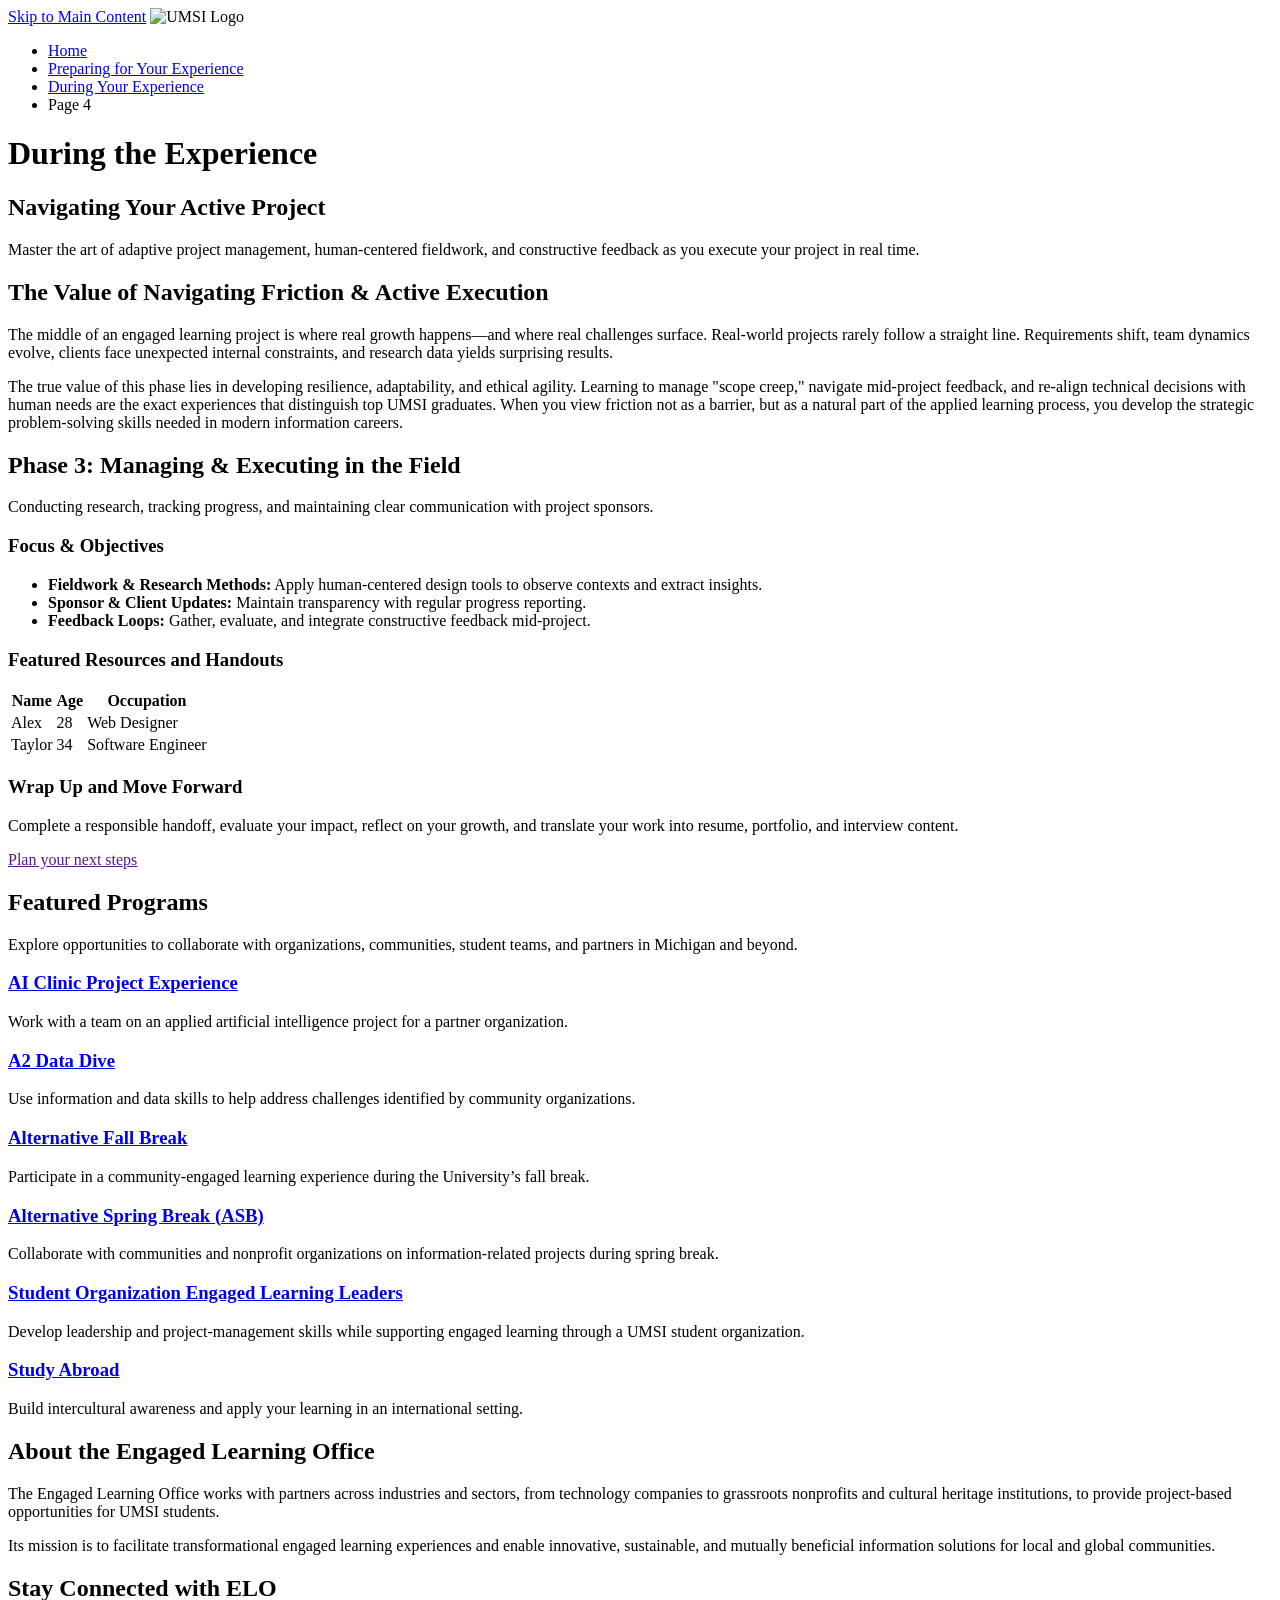
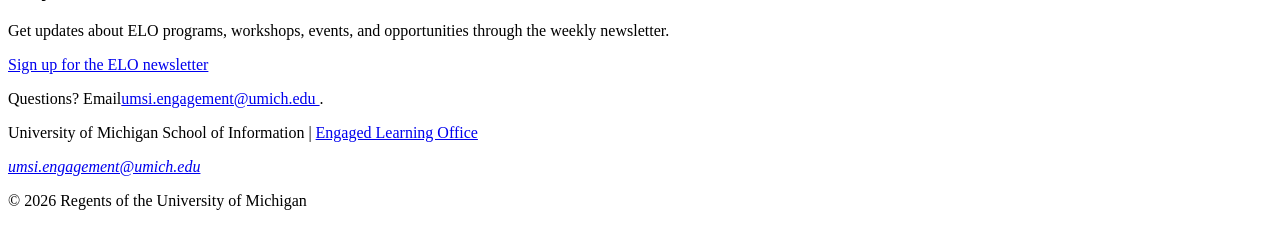
==== during.html @ f4c1eb10 "Add files via upload updated" ====
<!DOCTYPE html>
<html lang="en">
<head>
    <meta charset="UTF-8">
    <meta name="viewport" content="width=device-width, initial-scale=1.0">
    <title>Engaged Learning Resources | UMSI</title>

</head>
<body>

    <header>
  <a href = "#main">Skip to Main Content</a>
        <img src="images/UMSI_signature_vertical_informal_solidblue.jpg" alt="UMSI Logo">
        <nav>
            <ul>
                <li><a href = "index.html">Home</a></li>
                <li><a href = "prep.html">Preparing for Your Experience</a></li>
                <li><a href = "during.html"> During Your Experience</a></li>
                <li><a>Page 4</a></li>
            </ul>
        </nav>
    <h1>During the Experience</h1>

    </header>
    <main id="main">
    <section>
      <h2>Navigating Your Active Project</h2>
      <p> Master the art of adaptive project management, human-centered fieldwork, and constructive feedback as you execute your project in real time.
      </p>
    </section>

<section>
    <h2>The Value of Navigating Friction & Active Execution</h2>

    <p>
        The middle of an engaged learning project is where real growth happens—and where real challenges surface. Real-world projects rarely follow a straight line. Requirements shift, team dynamics evolve, clients face unexpected internal constraints, and research data yields surprising results.
    </p>
    
    <p>
        The true value of this phase lies in developing resilience, adaptability, and ethical agility. Learning to manage "scope creep," navigate mid-project feedback, and re-align technical decisions with human needs are the exact experiences that distinguish top UMSI graduates. When you view friction not as a barrier, but as a natural part of the applied learning process, you develop the strategic problem-solving skills needed in modern information careers.
    </p>

</section>

 <section>
    <h2>Phase 3: Managing & Executing in the Field</h2>
    <p>Conducting research, tracking progress, and maintaining clear communication with project sponsors.
    </p>

      <h3>Focus & Objectives</h3>
      <ul>
        <li><strong>Fieldwork & Research Methods:</strong> Apply human-centered design tools to observe contexts and extract insights.</li>
        <li><strong>Sponsor & Client Updates:</strong> Maintain transparency with regular progress reporting.</li>
        <li><strong>Feedback Loops:</strong> Gather, evaluate, and integrate constructive feedback mid-project.</li>
      </ul>

    <article>
      <h3>Featured Resources and Handouts</h3>
      <table>
        <!-- This is the top header row -->
        <tr>
            <th>Name</th>
            <th>Age</th>
            <th>Occupation</th>
        </tr>
        
        <!-- This is the first row of data -->
        <tr>
            <td>Alex</td>
            <td>28</td>
            <td>Web Designer</td>
        </tr>
        
        <!-- This is the second row of data -->
        <tr>
            <td>Taylor</td>
            <td>34</td>
            <td>Software Engineer</td>
        </tr>
     </table>
      
    </article>

    <article>
      <h3>Wrap Up and Move Forward</h3>
      <p>Complete a responsible handoff, evaluate your impact, reflect on your growth, and translate your work into resume, portfolio, and interview content.</p>
      <a href="">Plan your next steps</a>
    </article>
  </section>

   <section>
    <h2>Featured Programs</h2>
    <p>Explore opportunities to collaborate with organizations, communities, student teams, and partners in Michigan and beyond.</p>
    <article>
    <h3><a href="https://mcompass.umich.edu/_portal/tds-program-brochure?programid=12810">AI Clinic Project Experience</a></h3>
    <p>Work with a team on an applied artificial intelligence project for a partner organization.</p>
    </article>

    <article>
    <h3><a href="https://mcompass.umich.edu/_portal/tds-program-brochure?programid=12556">A2 Data Dive</a></h3>
    <p>Use information and data skills to help address challenges identified by community organizations.</p>
    </article>

     <article>
      <h3><a href="https://mcompass.umich.edu/_portal/tds-program-brochure?programid=11297">Alternative Fall Break</a></h3>
      <p>Participate in a community-engaged learning experience during the University’s fall break.</p>
    </article>

    <article>
      <h3><a href="https://mcompass.umich.edu/_portal/tds-program-brochure?programid=10621">Alternative Spring Break (ASB)</a></h3>
       <p>Collaborate with communities and nonprofit organizations on information-related projects during spring break.</p>
    </article>

    <article>
      <h3><a href="https://mcompass.umich.edu/_portal/tds-program-brochure?programid=12294">Student Organization Engaged Learning Leaders</a></h3>
       <p>Develop leadership and project-management skills while supporting engaged learning through a UMSI student organization.</p>
    </article>

    <article>
      <h3><a href="https://www.si.umich.edu/student-life/study-abroad">Study Abroad</a></h3>
      <p>Build intercultural awareness and apply your learning in an international setting. </p>
    </article>
   </section>
  <section>
    <h2>About the Engaged Learning Office</h2>
    <p>The Engaged Learning Office works with partners across industries and sectors, from technology companies to grassroots nonprofits and cultural heritage institutions, to provide project-based opportunities for UMSI students.</p>
    <p>Its mission is to facilitate transformational engaged learning experiences and enable innovative, sustainable, and mutually beneficial information solutions for local and global communities.</p>
  </section>
  <aside>
    <h2>Stay Connected with ELO</h2>
    <p>Get updates about ELO programs, workshops, events, and opportunities through the weekly newsletter.</p>
    <div>
       <a href="https://umsi.info/elo-newsletter"> Sign up for the ELO newsletter</a>
    </div>
    <p>Questions? Email<a href="mailto:umsi.engagement@umich.edu">umsi.engagement@umich.edu </a>.</p>
  </aside>


        <!-- Content taken & modified from UMGPT with the prompt, "Write me a webpage of intro content to help meet the following requirements - this is for the home page": and then pasted in the client objectives & project requirements"
        UMGPT. (2026). UMGPT ( GPT-5.6 Sol September 7th version) [Large language model]. -->
    </main>
    <footer>
        <p>University of Michigan School of Information | <a href="https://www.si.umich.edu/programs/engaged-learning/about-engaged-learning-office">Engaged Learning Office </a></p>
      <address>
        <a href="mailto:umsi.engagement@umich.edu">umsi.engagement@umich.edu</a>
      </address>
      <p>&copy; 2026 Regents of the University of Michigan</p>
    </footer>
</body>
</html>
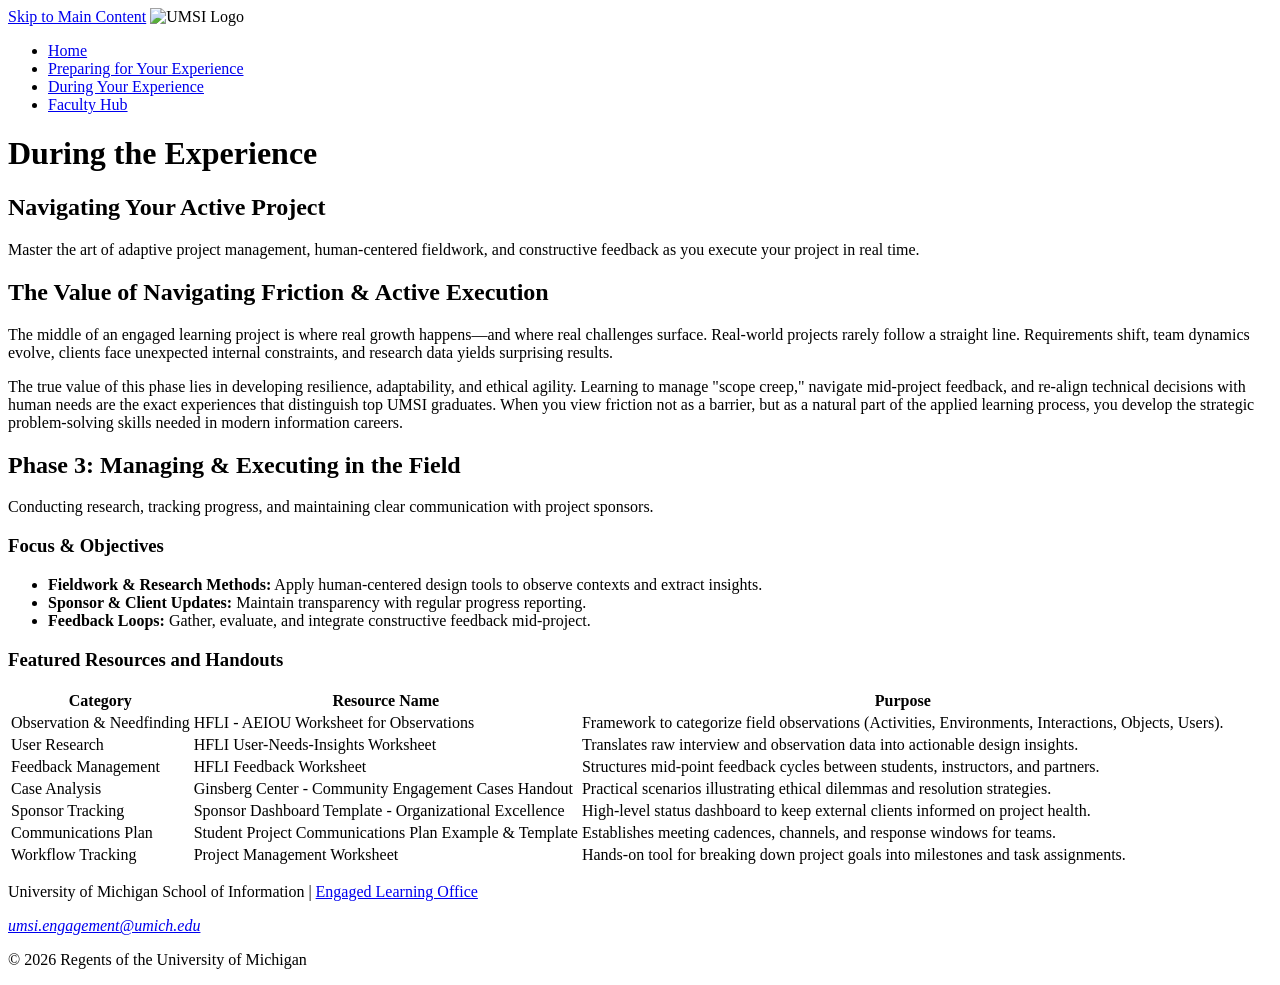
==== commit fcc06ecb: "Add files via upload" ====
--- a/during.html
+++ b/during.html
@@ -13,10 +13,10 @@
         <img src="images/UMSI_signature_vertical_informal_solidblue.jpg" alt="UMSI Logo">
         <nav>
             <ul>
-                <li><a href = "index.html">Home</a></li>
-                <li><a href = "prep.html">Preparing for Your Experience</a></li>
-                <li><a href = "during.html"> During Your Experience</a></li>
-                <li><a>Page 4</a></li>
+              <li><a href = "index.html">Home</a></li>
+              <li><a href = "prep.html">Preparing for Your Experience</a></li>
+              <li><a href = "during.html">During Your Experience</a></li>
+              <li><a href = "faculty.html">Faculty Hub</a></li>
             </ul>
         </nav>
     <h1>During the Experience</h1>
@@ -59,85 +59,64 @@
       <table>
         <!-- This is the top header row -->
         <tr>
-            <th>Name</th>
-            <th>Age</th>
-            <th>Occupation</th>
+            <th>Category</th>
+            <th>Resource Name</th>
+            <th>Purpose</th>
         </tr>
         
         <!-- This is the first row of data -->
         <tr>
-            <td>Alex</td>
-            <td>28</td>
-            <td>Web Designer</td>
+            <td>Observation & Needfinding</td>
+            <td>HFLI - AEIOU Worksheet for Observations</td>
+            <td>Framework to categorize field observations (Activities, Environments, Interactions, Objects, Users).</td>
         </tr>
         
         <!-- This is the second row of data -->
         <tr>
-            <td>Taylor</td>
-            <td>34</td>
-            <td>Software Engineer</td>
+            <td>User Research</td>
+            <td>HFLI User-Needs-Insights Worksheet</td>
+            <td>Translates raw interview and observation data into actionable design insights.</td>
         </tr>
+
+        <tr>
+            <td>Feedback Management</td>
+            <td>HFLI Feedback Worksheet</td>
+            <td>Structures mid-point feedback cycles between students, instructors, and partners.</td>
+        </tr>
+
+         <tr>
+            <td>Case Analysis</td>
+            <td>Ginsberg Center - Community Engagement Cases Handout
+            </td>
+            <td>Practical scenarios illustrating ethical dilemmas and resolution strategies.</td>
+        </tr>
+
+        <tr>
+            <td>Sponsor Tracking</td>
+            <td>Sponsor Dashboard Template - Organizational Excellence
+            </td>
+            <td>High-level status dashboard to keep external clients informed on project health.</td>
+        </tr>
+
+         <tr>
+            <td>Communications Plan</td>
+            <td>Student Project Communications Plan Example & Template
+            </td>
+            <td>Establishes meeting cadences, channels, and response windows for teams.</td>
+        </tr>
+
+         <tr>
+            <td>Workflow Tracking</td>
+            <td>Project Management Worksheet
+            </td>
+            <td>Hands-on tool for breaking down project goals into milestones and task assignments.</td>
+        </tr>
+
      </table>
       
     </article>
 
-    <article>
-      <h3>Wrap Up and Move Forward</h3>
-      <p>Complete a responsible handoff, evaluate your impact, reflect on your growth, and translate your work into resume, portfolio, and interview content.</p>
-      <a href="">Plan your next steps</a>
-    </article>
-  </section>
-
-   <section>
-    <h2>Featured Programs</h2>
-    <p>Explore opportunities to collaborate with organizations, communities, student teams, and partners in Michigan and beyond.</p>
-    <article>
-    <h3><a href="https://mcompass.umich.edu/_portal/tds-program-brochure?programid=12810">AI Clinic Project Experience</a></h3>
-    <p>Work with a team on an applied artificial intelligence project for a partner organization.</p>
-    </article>
-
-    <article>
-    <h3><a href="https://mcompass.umich.edu/_portal/tds-program-brochure?programid=12556">A2 Data Dive</a></h3>
-    <p>Use information and data skills to help address challenges identified by community organizations.</p>
-    </article>
-
-     <article>
-      <h3><a href="https://mcompass.umich.edu/_portal/tds-program-brochure?programid=11297">Alternative Fall Break</a></h3>
-      <p>Participate in a community-engaged learning experience during the University’s fall break.</p>
-    </article>
-
-    <article>
-      <h3><a href="https://mcompass.umich.edu/_portal/tds-program-brochure?programid=10621">Alternative Spring Break (ASB)</a></h3>
-       <p>Collaborate with communities and nonprofit organizations on information-related projects during spring break.</p>
-    </article>
-
-    <article>
-      <h3><a href="https://mcompass.umich.edu/_portal/tds-program-brochure?programid=12294">Student Organization Engaged Learning Leaders</a></h3>
-       <p>Develop leadership and project-management skills while supporting engaged learning through a UMSI student organization.</p>
-    </article>
-
-    <article>
-      <h3><a href="https://www.si.umich.edu/student-life/study-abroad">Study Abroad</a></h3>
-      <p>Build intercultural awareness and apply your learning in an international setting. </p>
-    </article>
-   </section>
-  <section>
-    <h2>About the Engaged Learning Office</h2>
-    <p>The Engaged Learning Office works with partners across industries and sectors, from technology companies to grassroots nonprofits and cultural heritage institutions, to provide project-based opportunities for UMSI students.</p>
-    <p>Its mission is to facilitate transformational engaged learning experiences and enable innovative, sustainable, and mutually beneficial information solutions for local and global communities.</p>
-  </section>
-  <aside>
-    <h2>Stay Connected with ELO</h2>
-    <p>Get updates about ELO programs, workshops, events, and opportunities through the weekly newsletter.</p>
-    <div>
-       <a href="https://umsi.info/elo-newsletter"> Sign up for the ELO newsletter</a>
-    </div>
-    <p>Questions? Email<a href="mailto:umsi.engagement@umich.edu">umsi.engagement@umich.edu </a>.</p>
-  </aside>
-
-
-        <!-- Content taken & modified from UMGPT with the prompt, "Write me a webpage of intro content to help meet the following requirements - this is for the home page": and then pasted in the client objectives & project requirements"
-        UMGPT. (2026). UMGPT ( GPT-5.6 Sol September 7th version) [Large language model]. -->
+  
     </main>
     <footer>
         <p>University of Michigan School of Information | <a href="https://www.si.umich.edu/programs/engaged-learning/about-engaged-learning-office">Engaged Learning Office </a></p>
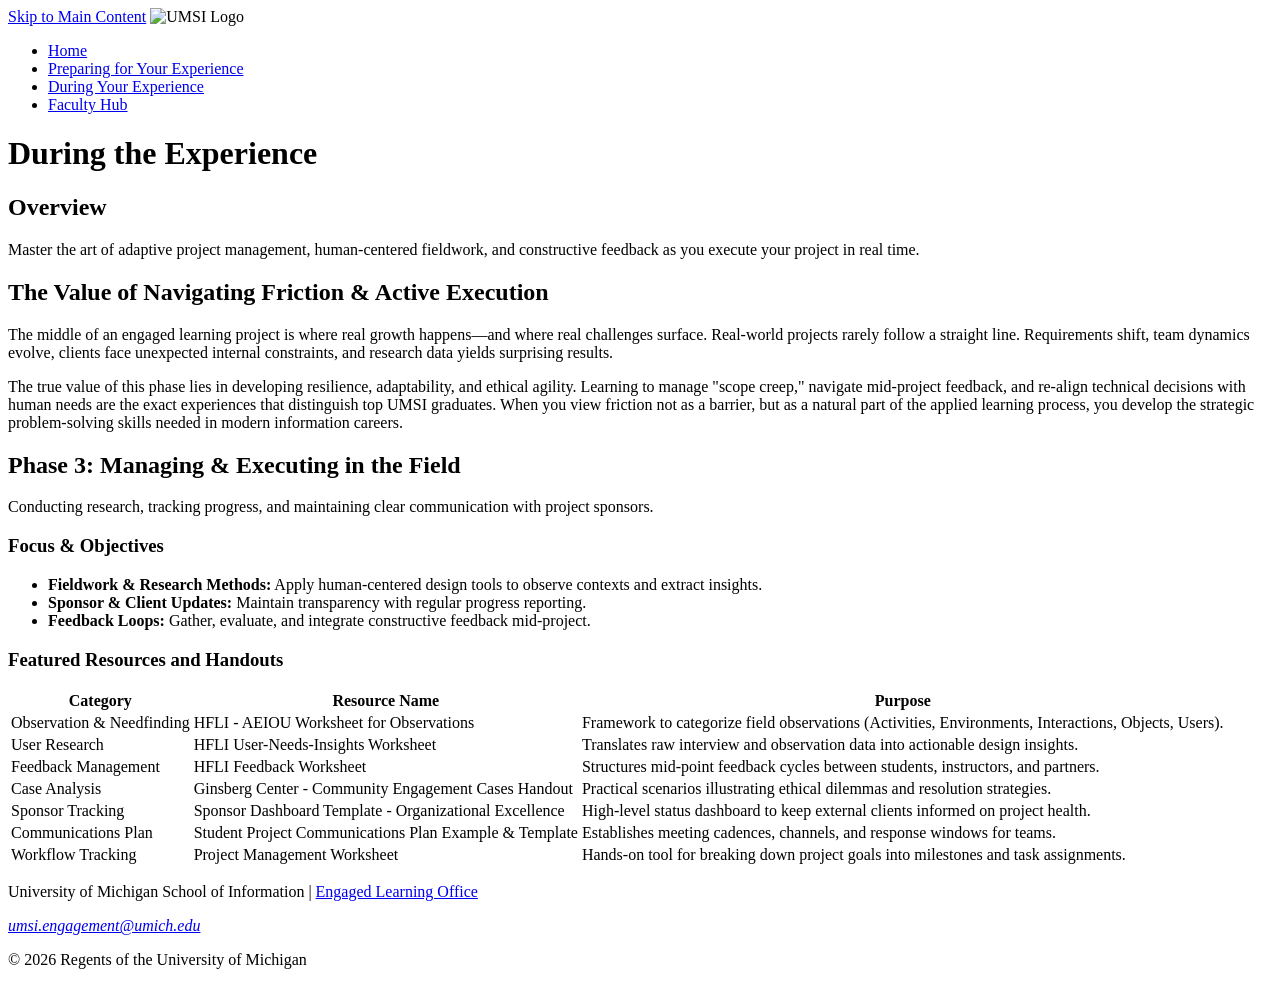
==== commit d930f9da: "Add files via upload" ====
--- a/during.html
+++ b/during.html
@@ -24,7 +24,7 @@
     </header>
     <main id="main">
     <section>
-      <h2>Navigating Your Active Project</h2>
+      <h2>Overview</h2>
       <p> Master the art of adaptive project management, human-centered fieldwork, and constructive feedback as you execute your project in real time.
       </p>
     </section>
@@ -116,7 +116,7 @@
       
     </article>
 
-  
+  </section>
     </main>
     <footer>
         <p>University of Michigan School of Information | <a href="https://www.si.umich.edu/programs/engaged-learning/about-engaged-learning-office">Engaged Learning Office </a></p>
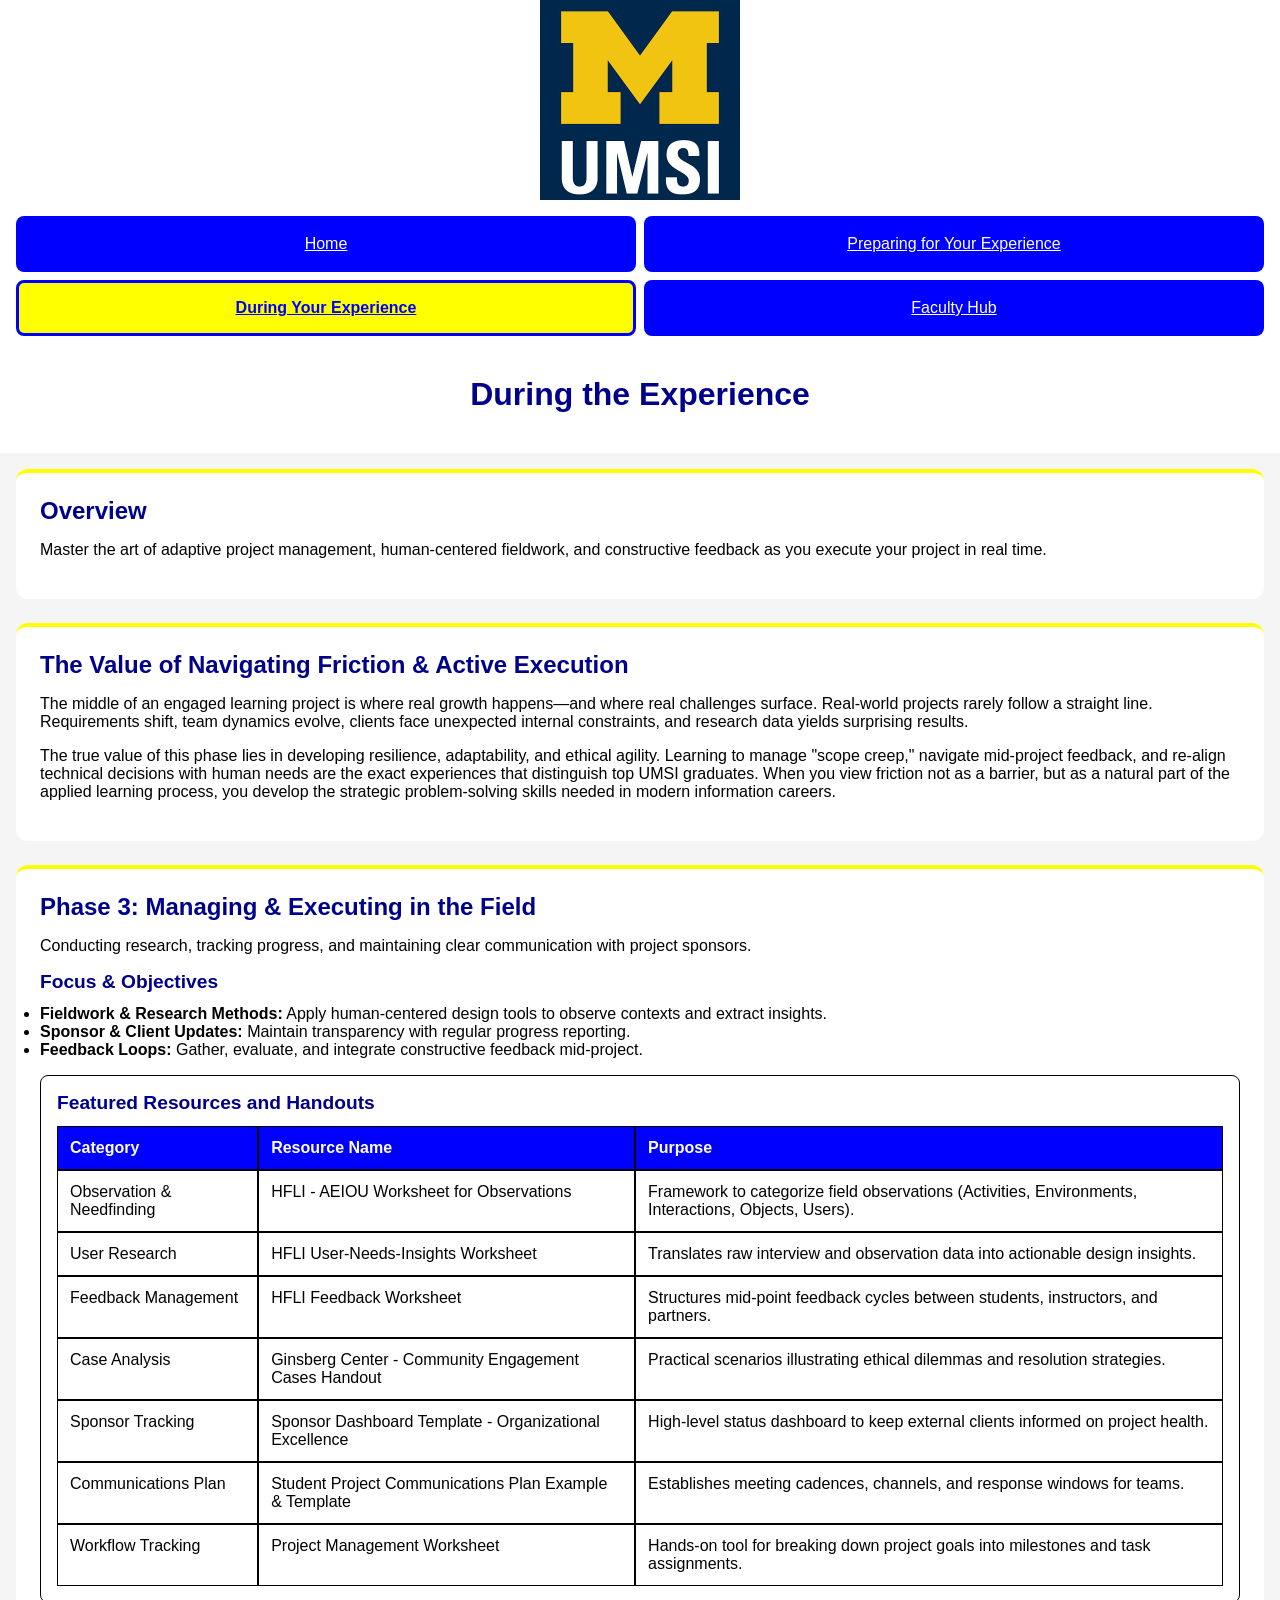
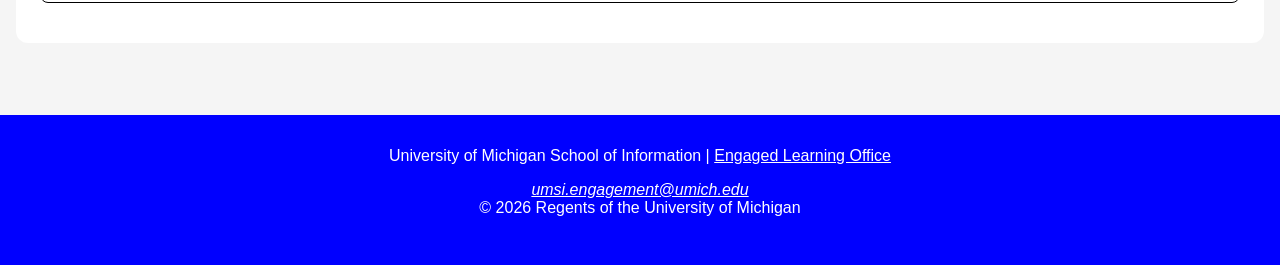
==== commit feb1d6ed: "Add files via upload" ====
--- a/during.html
+++ b/during.html
@@ -5,17 +5,20 @@
     <meta name="viewport" content="width=device-width, initial-scale=1.0">
     <title>Engaged Learning Resources | UMSI</title>
 
+    <link rel="stylesheet" href="css/html5reset.css">
+    <link rel="stylesheet" href="css/style.css">
+
 </head>
 <body>
 
     <header>
-  <a href = "#main">Skip to Main Content</a>
+  <a href = "#main" class = "skip">Skip to Main Content</a>
         <img src="images/UMSI_signature_vertical_informal_solidblue.jpg" alt="UMSI Logo">
         <nav>
             <ul>
               <li><a href = "index.html">Home</a></li>
               <li><a href = "prep.html">Preparing for Your Experience</a></li>
-              <li><a href = "during.html">During Your Experience</a></li>
+              <li><a href = "during.html"  class = "active">During Your Experience</a></li>
               <li><a href = "faculty.html">Faculty Hub</a></li>
             </ul>
         </nav>
@@ -56,6 +59,7 @@
 
     <article>
       <h3>Featured Resources and Handouts</h3>
+      <div class = "table" tabindex = "0" role="region" aria-label="Scrollable table" >
       <table>
         <!-- This is the top header row -->
         <tr>
@@ -113,6 +117,8 @@
         </tr>
 
      </table>
+
+    </div>
       
     </article>
 
--- a/css/style.css
+++ b/css/style.css
@@ -0,0 +1,199 @@
+* {
+    box-sizing: border-box;
+}
+
+body {
+    font-family: Arial,sans-serif;
+    background-color: whitesmoke;
+}
+
+main {
+    padding: 1rem;
+}
+
+main section {
+    background-color: white;
+    padding: 1.5rem;
+    margin-bottom: 1.5rem;
+    border-radius: 0.75rem;
+    border-top: 4px solid yellow;
+}
+
+header {
+    background-color: white;
+    padding-bottom: 1rem;
+}
+
+
+nav ul {
+    display: grid;
+    grid-template-columns: repeat(2, 1fr);
+    grid-auto-rows: 1fr;
+    gap: .5rem;
+    padding: 1rem;
+    list-style: none;
+}
+
+nav li {
+    display: flex;
+    min-width: 0;
+}
+
+nav a {
+    display: flex;
+    align-items:center;
+    justify-content: center;
+    width: 100%;
+    min-height: 100%;
+    padding: 1rem;
+    text-align: center;
+    background-color: blue;
+    color: white;
+    border-radius: 0.5rem;
+}
+
+nav a.active {
+    background-color: yellow;
+    color: blue;
+    font-weight: bold;
+    border: 3px solid blue;
+    text-decoration: underline;
+}
+
+.skip {
+    position: absolute;
+    top: -100px;
+    left: 0;
+    background-color: yellow;
+    color: blue;
+    padding: 1rem;
+    z-index: 1000;
+}
+
+.skip:focus {
+    top: 0;
+}
+
+header img {
+    display: block;
+    margin: 0 auto;
+    max-width: 200px;
+    width: 50%;
+    height: auto;
+}
+
+footer {
+    background-color: blue;
+    color: white;
+    padding: 2rem 1rem;
+    text-align: center;
+    margin-top: 2rem;
+}
+
+footer a {
+    color: white;
+}
+
+h1 {
+    font-size: 2rem;
+    font-weight: bold;
+    color: darkblue;
+    text-align: center;
+    margin: 1.5rem 1rem;
+}
+
+h2 {
+    font-size: 1.5rem;
+    font-weight: bold;
+    color: darkblue;
+    margin-bottom: 1rem;
+}
+
+h3 {
+    font-size: 1.2rem;
+    font-weight: bold;
+    color: darkblue;
+    margin-bottom: 0.75rem;
+}
+
+p {
+    margin-bottom: 1rem;
+}
+
+article {
+    background-color: white;
+    padding: 1rem;
+    margin: 1rem 0;
+    border-radius: 0.5rem;
+    border: 1px solid black;
+}
+
+article a {
+    color: rgb(34, 47, 149);
+    font-weight: bold;
+}
+
+article a:hover {
+    text-decoration: underline;
+}
+
+iframe {
+    display: block;
+    width: 100%;
+    max-width: 100%;
+    height: auto;
+    border: 0;
+    margin: 1rem 0;
+}
+
+th, td {
+    padding: 0.75rem;
+    text-align: left;
+    border: 1px solid black;
+    min-width: 150px;
+}
+
+th {
+    background-color: blue;
+    color: white;
+    font-weight: bold;
+}
+
+.table {
+    width: 100%;
+    max-width: 100%;
+    overflow-x: auto;
+}
+
+.programs {
+    display: grid;
+    grid-template-columns: repeat(2, 1fr);
+    gap: 1rem;
+}
+
+.programs h2,
+.programs > p {
+    grid-column: 1 / -1;
+}
+
+.programs article {
+    min-width: 0;
+    margin: 0;
+}
+
+.prep {
+    display: grid;
+    grid-template-columns: repeat(2, minmax(0, 1fr));
+    gap: 1rem;
+}
+
+.prep h2,
+.prep > p {
+    grid-column: 1 / -1;
+}
+
+.prep article {
+    grid-column: 1 / -1;
+    min-width: 0;
+    margin: 0;
+}
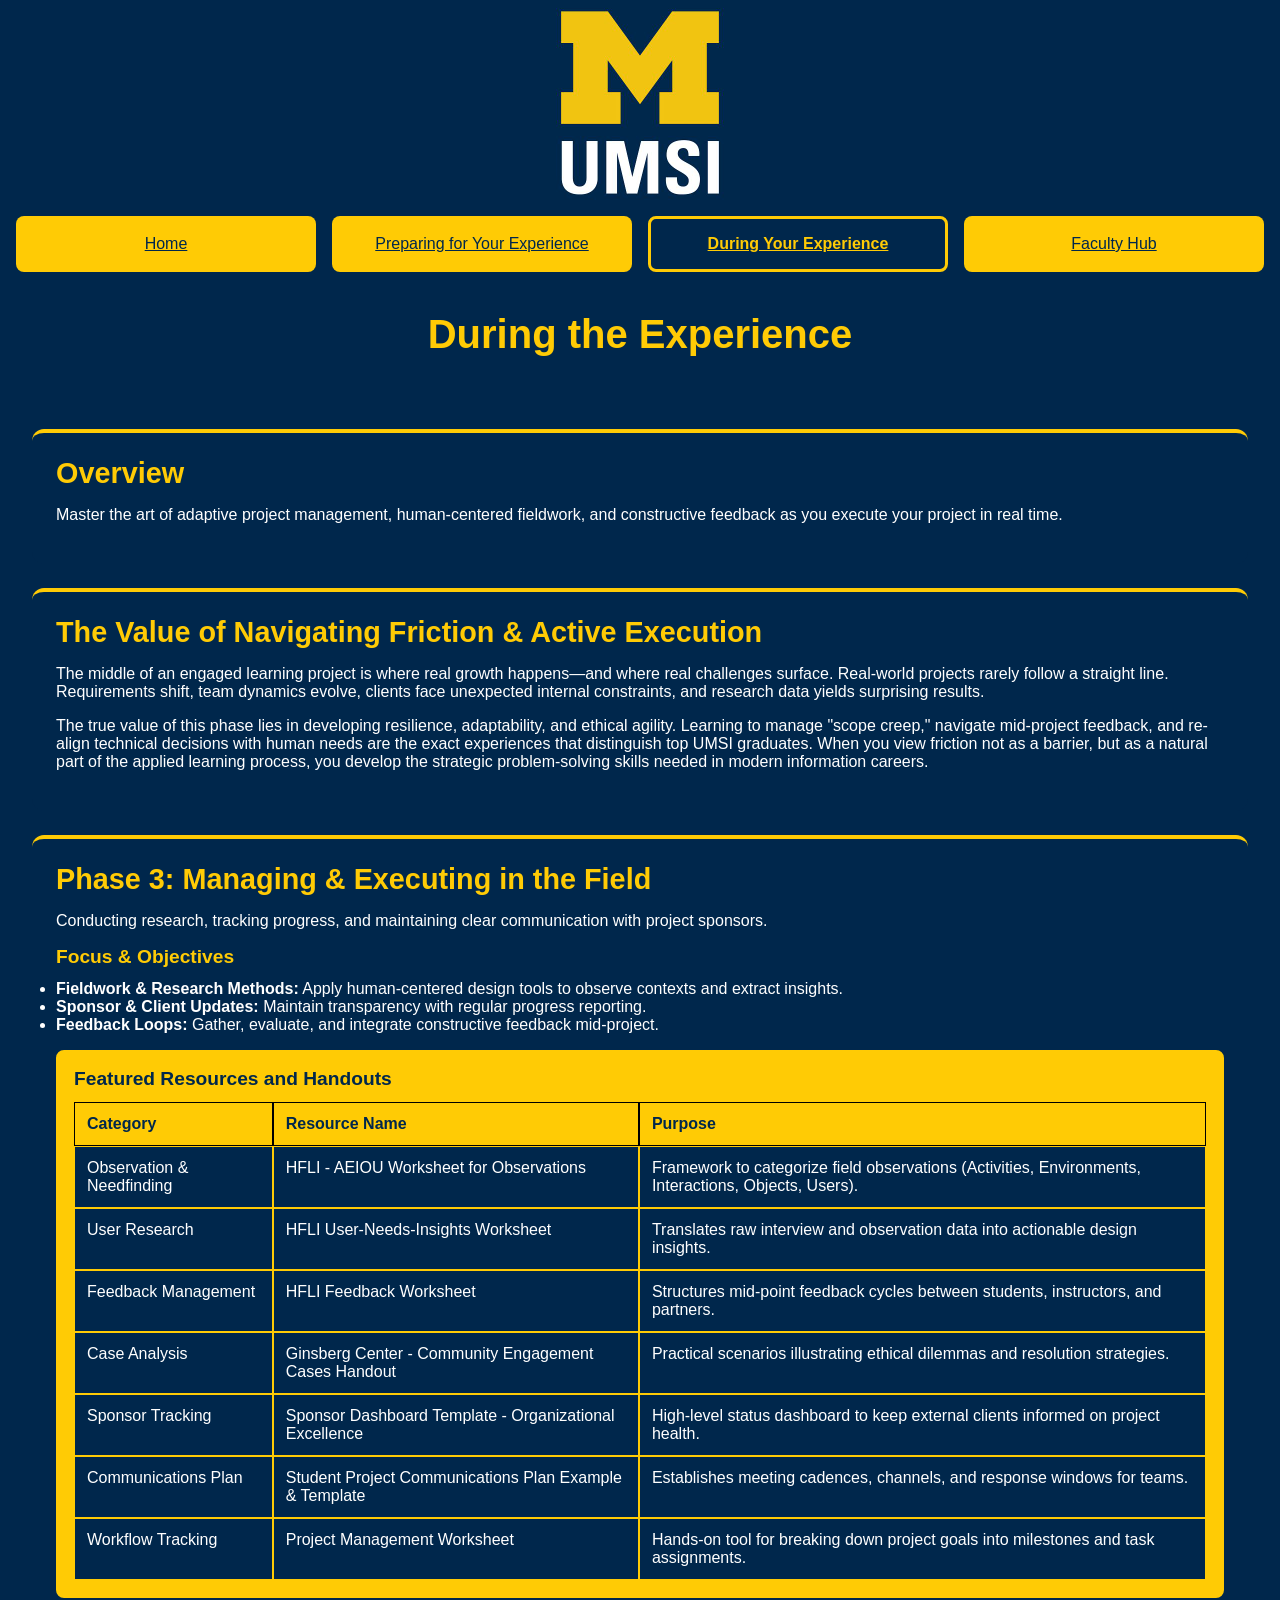
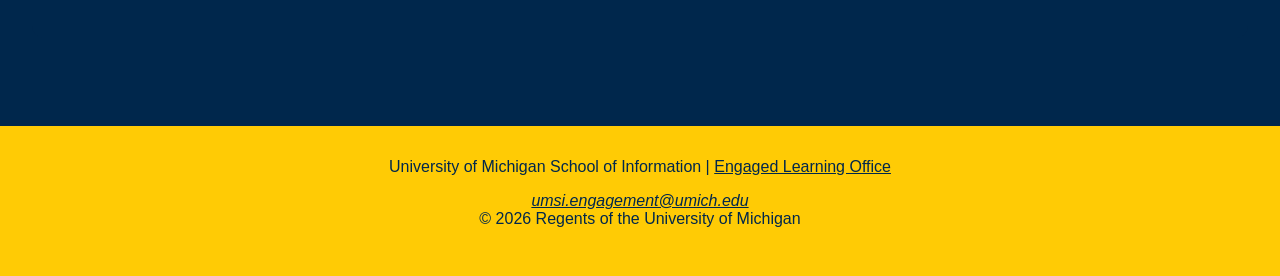
==== commit 48ee2284: "Add files via upload" ====
--- a/during.html
+++ b/during.html
@@ -129,7 +129,11 @@
       <address>
         <a href="mailto:umsi.engagement@umich.edu">umsi.engagement@umich.edu</a>
       </address>
-      <p>&copy; 2026 Regents of the University of Michigan</p>
+      <p>&copy; <span id="year"></span> Regents of the University of Michigan</p>
     </footer>
+
+    <script>
+    document.getElementById("year").innerHTML = new Date().getFullYear();
+    </script>
 </body>
 </html>
--- a/css/style.css
+++ b/css/style.css
@@ -16,7 +16,7 @@
     padding: 1.5rem;
     margin-bottom: 1.5rem;
     border-radius: 0.75rem;
-    border-top: 4px solid yellow;
+    border-top: 4px solid #FFCB05;
 }
 
 header {
@@ -47,16 +47,16 @@
     min-height: 100%;
     padding: 1rem;
     text-align: center;
-    background-color: blue;
+    background-color: #00274C;
     color: white;
     border-radius: 0.5rem;
 }
 
 nav a.active {
-    background-color: yellow;
-    color: blue;
-    font-weight: bold;
-    border: 3px solid blue;
+    background-color: #FFCB05;
+    color: #00274C;
+    font-weight: bold;
+    border: 3px solid #00274C;
     text-decoration: underline;
 }
 
@@ -64,8 +64,8 @@
     position: absolute;
     top: -100px;
     left: 0;
-    background-color: yellow;
-    color: blue;
+    background-color: #FFCB05;
+    color: #00274C;
     padding: 1rem;
     z-index: 1000;
 }
@@ -83,7 +83,7 @@
 }
 
 footer {
-    background-color: blue;
+    background-color: #00274C;
     color: white;
     padding: 2rem 1rem;
     text-align: center;
@@ -154,7 +154,7 @@
 }
 
 th {
-    background-color: blue;
+    background-color: #00274C;
     color: white;
     font-weight: bold;
 }
@@ -197,3 +197,201 @@
     min-width: 0;
     margin: 0;
 }
+
+.error-page {
+    text-align: center;
+    padding: 3rem 2rem;
+}
+
+.error-page h1 {
+    font-size: 4rem;
+    margin-bottom: 1.5rem;
+}
+
+.error-page h2 {
+    font-size: 2rem;
+    margin-bottom: 1.5rem;
+}
+
+.error-page p {
+    max-width: 650px;
+    margin: 1rem auto;
+    line-height: 1.6;
+}
+
+.home-button {
+    display: inline-block;
+    background-color: #00274C;
+    color: white;
+    padding: 1rem 2rem;
+    margin-top: 2rem;
+    border-radius: 0.5rem;
+    font-weight: bold;
+    text-decoration: none;
+}
+
+.home-button:hover,
+.home-button:focus {
+    background-color: #FFCB05;
+    color: #00274C;
+    outline: 3px solid #00274C;
+}
+
+/* deliverable 3*/
+@media (min-width: 750px) {
+
+
+    body {
+        background-color: #00274C;
+        color: white;
+    }
+
+    header {
+        background-color: #00274C;
+    }
+
+    main {
+        max-width: 100%;
+        margin: 0 auto;
+        padding: 2rem;
+    }
+
+    main section {
+        background-color: #00274C;
+        border-top: 4px solid #FFCB05;
+    }
+
+    h1 {
+        font-size: 2.5rem;
+        color: #FFCB05;
+    }
+
+    h2 {
+        font-size: 1.8rem;
+        color: #FFCB05;
+    }
+
+    h3 {
+        color: #FFCB05;
+    }
+
+
+    nav ul {
+        grid-template-columns: repeat(4, 1fr);
+        gap: 1rem;
+    }
+
+    nav a {
+        background-color: #FFCB05;
+        color: #00274C;
+    }
+
+    nav a.active {
+        background-color: #00274C;
+        color: #FFCB05;
+        border: 3px solid #FFCB05;
+    }
+
+
+    article {
+        background-color: #FFCB05;
+        color: #00274C;
+        border: 2px solid #FFCB05;
+    }
+
+    article h3,
+    article p,
+    article li,
+    article a {
+        color: #00274C;
+    }
+
+    .programs {
+        grid-template-columns: 1fr;
+        gap: 1.5rem;
+        background-color: #00274C;
+    }
+
+    .programs article {
+        grid-column: 1 / -1;
+        padding: 2rem;
+        margin: 0;
+        min-width: 0;
+        background-color: #FFCB05;
+        border: none;
+        border-left: 6px solid white;
+        border-radius: 0.5rem;
+    }
+
+    .programs article:nth-of-type(even) {
+        background-color: #FFCB05;
+        border-left: 6px solid white;
+    }
+
+    .programs article h3 a {
+        color: #00274C;
+        font-size: 1.4rem;
+    }
+
+    .programs article:hover {
+        background-color: white;
+    }
+
+
+    .prep {
+        grid-template-columns: repeat(2, minmax(0, 1fr));
+    }
+
+    .prep article {
+        grid-column: auto;
+    }
+
+
+    main a {
+        color: #FFCB05;
+    }
+
+    article a,
+    .programs article h3 a {
+        color: #00274C;
+    }
+
+    th {
+        background-color: #FFCB05;
+        color: #00274C;
+    }
+
+    td {
+        background-color: #00274C;
+        color: white;
+        border: 1px solid #FFCB05;
+    }
+
+    aside {
+        background-color: #FFCB05;
+        color: #00274C;
+        padding: 2rem;
+        border-radius: 0.75rem;
+    }
+
+    aside h2,
+    aside p,
+    aside a {
+        color: #00274C;
+    }
+
+    footer {
+        background-color: #FFCB05;
+        color: #00274C;
+    }
+
+    footer a {
+        color: #00274C;
+    }
+
+    .skip {
+        background-color: #FFCB05;
+        color: #00274C;
+    }
+
+}
